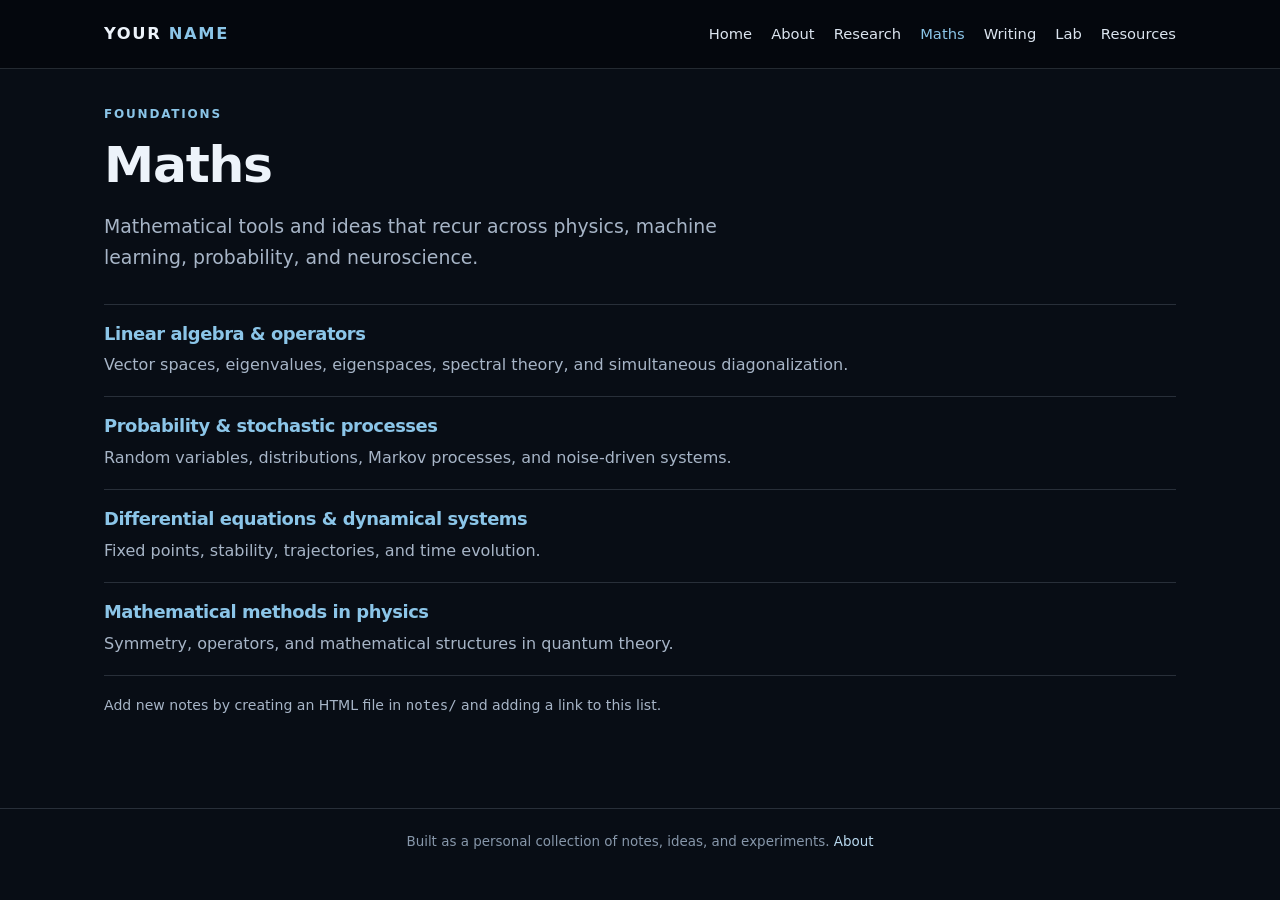
==== maths.html @ 96f3dd37 "Add files via upload" ====
<!doctype html>
<html lang="en"><head>
<meta charset="utf-8"><meta name="viewport" content="width=device-width, initial-scale=1">
<meta name="description" content="Personal academic website: physics, mathematics, learning theory, and neuroscience.">
<title>Maths | Your Name</title>
<link rel="stylesheet" href="style.css">
<link rel="icon" href="images/favicon.svg" type="image/svg+xml">
</head><body><header class="site-header">
<div class="nav-wrap">
<a class="brand" href="index.html">YOUR <span>NAME</span></a>
<button class="menu-toggle" type="button" aria-expanded="false" aria-controls="site-nav">Menu ☰</button>
<div class="nav-inner" id="site-nav"><nav aria-label="Main navigation"><a href="index.html">Home</a>
<a href="about.html">About</a>
<a href="research.html">Research</a>
<a href="maths.html" aria-current="page">Maths</a>
<a href="writing.html">Writing</a>
<a href="lab/index.html">Lab</a>
<a href="resources.html">Resources</a></nav></div>
</div></header><main class="">
<section class="page-intro"><div class="eyebrow">Foundations</div><h1>Maths</h1>
<p class="lead">Mathematical tools and ideas that recur across physics, machine learning, probability, and neuroscience.</p></section>
<ul class="listing">
<li><h3><a href="notes/simultaneous-diagonalization.html">Linear algebra &amp; operators</a></h3><p>Vector spaces, eigenvalues, eigenspaces, spectral theory, and simultaneous diagonalization.</p></li>
<li><h3><a href="notes/stochastic-processes.html">Probability &amp; stochastic processes</a></h3><p>Random variables, distributions, Markov processes, and noise-driven systems.</p></li>
<li><h3><a href="notes/dynamical-systems.html">Differential equations &amp; dynamical systems</a></h3><p>Fixed points, stability, trajectories, and time evolution.</p></li>
<li><h3><a href="themes/physics.html">Mathematical methods in physics</a></h3><p>Symmetry, operators, and mathematical structures in quantum theory.</p></li>
</ul>
<p class="small" style="margin-top:18px">Add new notes by creating an HTML file in <code>notes/</code> and adding a link to this list.</p>
</main><footer>Built as a personal collection of notes, ideas, and experiments. <a href="about.html">About</a></footer>
<script>
const toggle = document.querySelector('.menu-toggle');
const nav = document.querySelector('.nav-inner');
if (toggle && nav) toggle.addEventListener('click', () => {
  const open = nav.classList.toggle('open');
  toggle.setAttribute('aria-expanded', String(open));
});
</script></body></html>
---- style.css ----
:root{--bg:#080d15;--panel:#101a28;--panel2:#142235;--text:#edf3fa;--muted:#a7b5c7;--accent:#8bc5e8;--line:rgba(203,221,239,.16);--max:1120px}
*{box-sizing:border-box}html{scroll-behavior:smooth}body{margin:0;background:var(--bg);color:var(--text);font:16px/1.65 Inter,ui-sans-serif,system-ui,-apple-system,BlinkMacSystemFont,"Segoe UI",sans-serif}
a{color:var(--accent);text-decoration:none}a:hover{color:#d3edff}img{display:block;max-width:100%}
.site-header{position:sticky;top:0;z-index:10;background:rgba(5,8,13,.95);border-bottom:1px solid var(--line);backdrop-filter:blur(14px)}
.nav-wrap{max-width:var(--max);margin:auto;padding:0 24px;min-height:68px;display:flex;align-items:center;justify-content:space-between;gap:22px}
.brand{color:var(--text);font-size:1.02rem;letter-spacing:.1em;font-weight:650;white-space:nowrap}.brand span{color:var(--accent)}
nav{display:flex;flex-wrap:wrap;gap:19px;align-items:center}nav a{color:#dbe4ef;font-size:.92rem;white-space:nowrap}nav a[aria-current=page],nav a:hover{color:var(--accent)}
.menu-toggle{display:none;background:transparent;border:1px solid var(--line);color:var(--text);border-radius:8px;padding:7px 10px}
main{max-width:var(--max);margin:auto;padding:36px 24px 76px}
.hero{position:relative;overflow:hidden;min-height:335px;padding:clamp(28px,6vw,70px);display:flex;align-items:center;border:1px solid var(--line);border-radius:18px;background:linear-gradient(100deg,rgba(5,13,25,.97),rgba(5,17,31,.74)),url("images/hero.svg") center/cover}
.hero-copy{max-width:720px;position:relative;z-index:1}.eyebrow{text-transform:uppercase;letter-spacing:.15em;color:var(--accent);font-size:.75rem;font-weight:650}
h1,h2,h3{line-height:1.2;letter-spacing:-.025em}h1{font-size:clamp(2.2rem,5.2vw,4rem);font-weight:570;margin:10px 0 16px}h2{font-size:clamp(1.5rem,3vw,2rem);font-weight:600;margin:0 0 14px}h3{font-size:1.12rem;margin:0 0 8px}
p{color:var(--muted);margin:0 0 15px}.lead{font-size:clamp(1.02rem,2vw,1.18rem);max-width:680px}.section{margin-top:48px}.section-head{display:flex;align-items:end;justify-content:space-between;gap:18px;margin-bottom:17px}.section-head p{max-width:560px;margin:0}
.grid{display:grid;grid-template-columns:repeat(2,minmax(0,1fr));gap:17px}.grid.three{grid-template-columns:repeat(3,minmax(0,1fr))}
.card{overflow:hidden;border:1px solid var(--line);border-radius:14px;background:linear-gradient(145deg,rgba(20,34,53,.92),rgba(12,20,32,.96));transition:transform .18s,border-color .18s}
a.card{display:block;color:inherit}a.card:hover{transform:translateY(-3px);border-color:rgba(139,197,232,.65)}
.card-image{width:100%;aspect-ratio:16/8;object-fit:cover;background:#0d1c2c}.card-body{padding:19px}.card-body p{font-size:.93rem;margin-bottom:11px}.card-link{font-size:.9rem;font-weight:650;color:var(--accent)}
.pill-row{display:flex;flex-wrap:wrap;gap:8px;margin-top:19px}.pill{border:1px solid var(--line);border-radius:99px;padding:4px 10px;color:#d4e0ec;font-size:.81rem}
.page-intro{max-width:770px;margin-bottom:30px}.page-intro h1{font-size:clamp(2rem,4.5vw,3.15rem)}
.listing{list-style:none;padding:0;margin:0;border-top:1px solid var(--line)}.listing li{padding:18px 0;border-bottom:1px solid var(--line)}.listing p{margin:5px 0 0}
.article{max-width:790px}.article h1{font-size:clamp(2rem,4.5vw,3rem)}.article h2{margin-top:35px}.article p,.article li{color:#c0ccda}.article code{background:#172538;border-radius:4px;padding:2px 5px;color:#d9efff}
.note{background:var(--panel);border-left:3px solid var(--accent);padding:15px 18px;border-radius:0 9px 9px 0;margin:20px 0;color:var(--muted)}
.button{display:inline-block;background:var(--accent);color:#09121c;border-radius:8px;padding:10px 15px;font-weight:650;margin-top:7px}.button:hover{color:#09121c;background:#bee4fb}
footer{border-top:1px solid var(--line);color:#8797aa;padding:22px 24px;text-align:center;font-size:.84rem}footer a{color:#b9d9ef}.small{font-size:.88rem}
.sim-controls{display:flex;flex-wrap:wrap;gap:18px;padding:15px;background:var(--panel);border:1px solid var(--line);border-radius:12px;margin:20px 0}
.sim-controls label{display:grid;gap:5px;min-width:185px;flex:1;color:var(--muted);font-size:.9rem}.sim-controls input{width:100%;accent-color:var(--accent)}
canvas{width:100%;height:270px;background:#091321;border:1px solid var(--line);border-radius:12px}
@media(max-width:850px){.nav-wrap{align-items:flex-start;padding-top:15px;padding-bottom:15px}.menu-toggle{display:block}.nav-inner{display:none;width:100%;}.nav-inner.open{display:block}.nav-wrap{flex-wrap:wrap}.brand{padding-top:6px}nav{padding:12px 0 4px;gap:12px 18px}.grid.three{grid-template-columns:repeat(2,minmax(0,1fr))}}
@media(max-width:600px){main{padding:24px 16px 58px}.nav-wrap{padding-left:16px;padding-right:16px}.grid,.grid.three{grid-template-columns:1fr}.hero{min-height:315px;padding:26px 22px}.section-head{display:block}.section-head p{margin-top:8px}.card-body{padding:17px}}
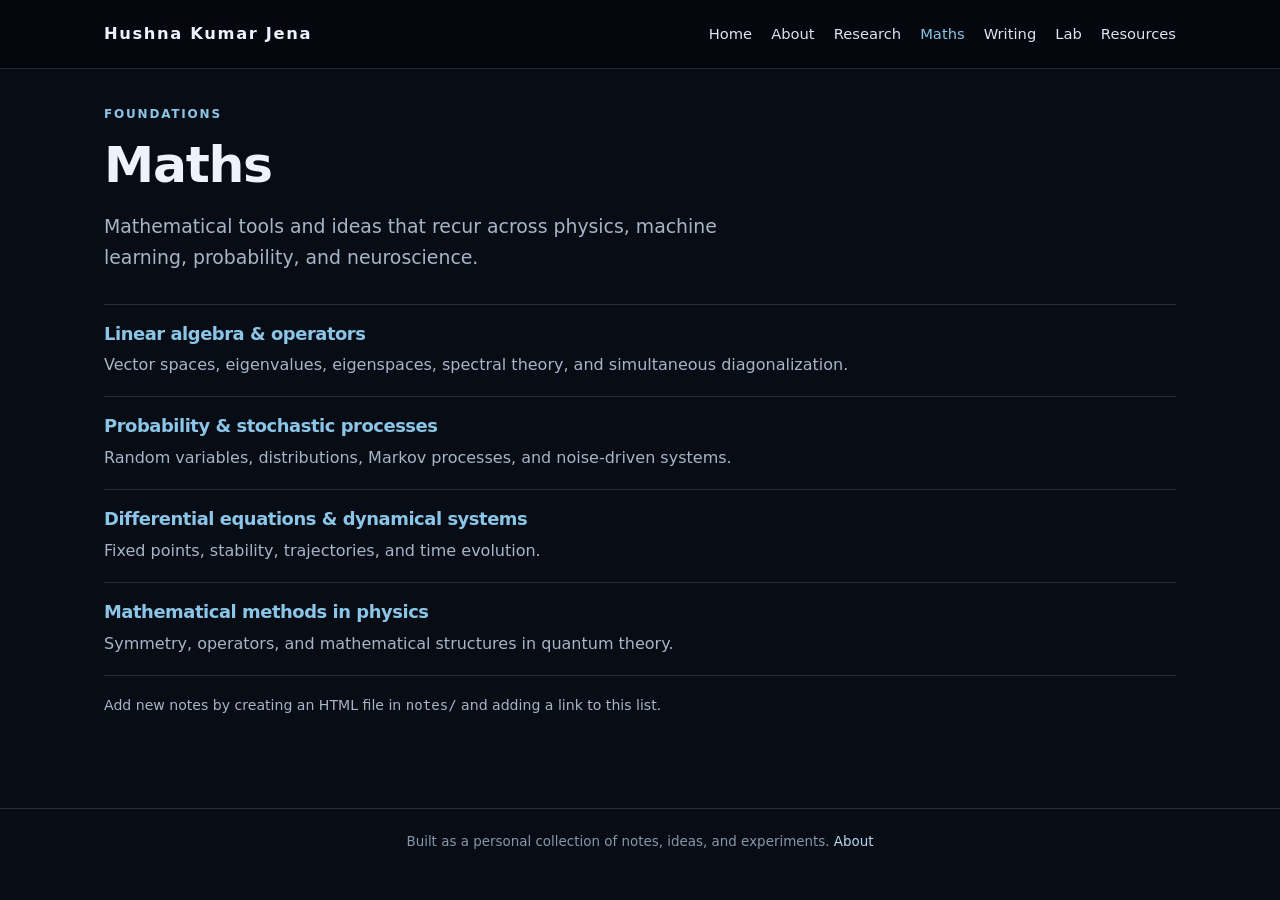
==== commit 8cf9ec40: "Add files via upload" ====
--- a/maths.html
+++ b/maths.html
@@ -2,12 +2,12 @@
 <html lang="en"><head>
 <meta charset="utf-8"><meta name="viewport" content="width=device-width, initial-scale=1">
 <meta name="description" content="Personal academic website: physics, mathematics, learning theory, and neuroscience.">
-<title>Maths | Your Name</title>
+<title>Maths | Hushna Kumar Jena</title>
 <link rel="stylesheet" href="style.css">
 <link rel="icon" href="images/favicon.svg" type="image/svg+xml">
 </head><body><header class="site-header">
 <div class="nav-wrap">
-<a class="brand" href="index.html">YOUR <span>NAME</span></a>
+<a class="brand" href="index.html">Hushna Kumar Jena</a>
 <button class="menu-toggle" type="button" aria-expanded="false" aria-controls="site-nav">Menu ☰</button>
 <div class="nav-inner" id="site-nav"><nav aria-label="Main navigation"><a href="index.html">Home</a>
 <a href="about.html">About</a>
